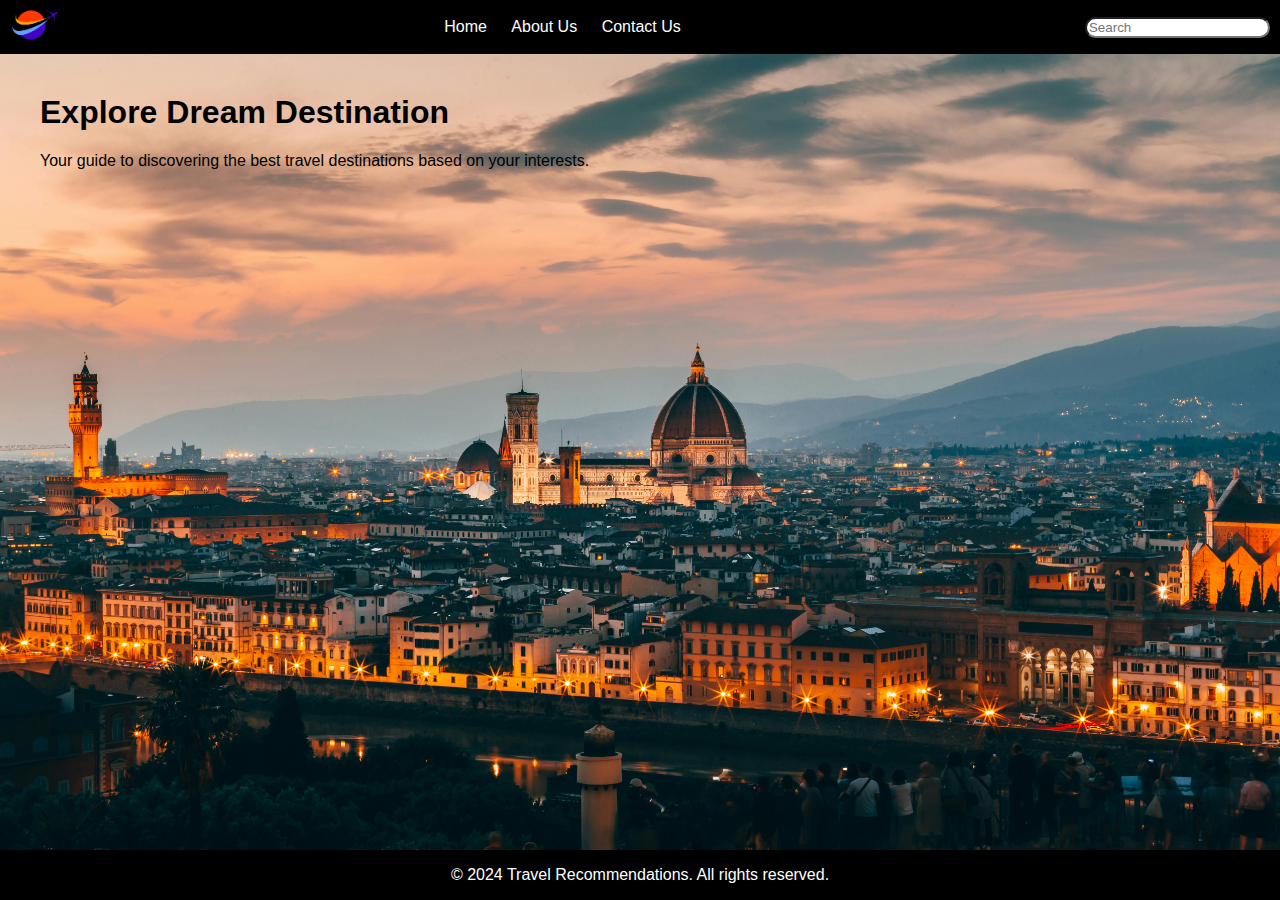
==== index.html @ 077947f7 "Travel Website" ====
<!DOCTYPE html>
<html lang="en">
  <head>
    <meta charset="UTF-8" />
    <meta name="viewport" content="width=device-width, initial-scale=1.0" />
    <title>Travel Recommendations - Home</title>
    <link rel="stylesheet" href="style.css" />
  </head>
  <body>
    <header>
      <div>
        <img class="logo" src="./images/logo.png" alt="" />
      </div>
      <nav>
        <ul>
          <li><a href="index.html">Home</a></li>
          <li><a href="about.html">About Us</a></li>
          <li><a href="contact.html">Contact Us</a></li>
        </ul>
      </nav>
      <div>
        <input type="text" placeholder="Search" />
      </div>
    </header>
    <main>
      <section id="intro">
        <h1>Explore Dream Destination</h1>
        <p>
          Your guide to discovering the best travel destinations based on your
          interests.
        </p>
      </section>
    </main>
    <footer>
      <p>&copy; 2024 Travel Recommendations. All rights reserved.</p>
    </footer>
    <script src="script.js"></script>
  </body>
</html>
---- style.css ----
body {
  height: 100vh;
  width: 100vw;
  background: url("./images/italy.jpg");
  background-repeat: no-repeat;
  background-position: center;
  background-size: cover;
  font-family: Arial, sans-serif;
  margin: 0;
  padding: 0;
  box-sizing: border-box;
}

header {
  display: flex;
  flex-direction: row;
  align-items: center;
  justify-content: space-between;
  background-color: black;
  color: white;
  padding: 0px 10px;
}
.logo {
  width: 50px;
  height: auto;
}
nav ul {
  list-style: none;
  padding: 5px;
  margin: 0;
  text-align: center;
}

nav ul li {
  display: inline;
  margin-right: 20px;
}

nav ul li a {
  color: #fff;
  text-decoration: none;
}

nav ul li a:hover {
  text-decoration: underline;
}
input {
  border-radius: 15px;
}
main {
  margin: 0;
}

section {
  position: relative;
  margin: 40px;
  color: black;
}

img {
  width: 100%;
  height: auto;
}

footer {
  background-color: black;
  color: #fff;
  text-align: center;
  position: fixed;
  bottom: 0;
  right: 0;
  left: 0;
}
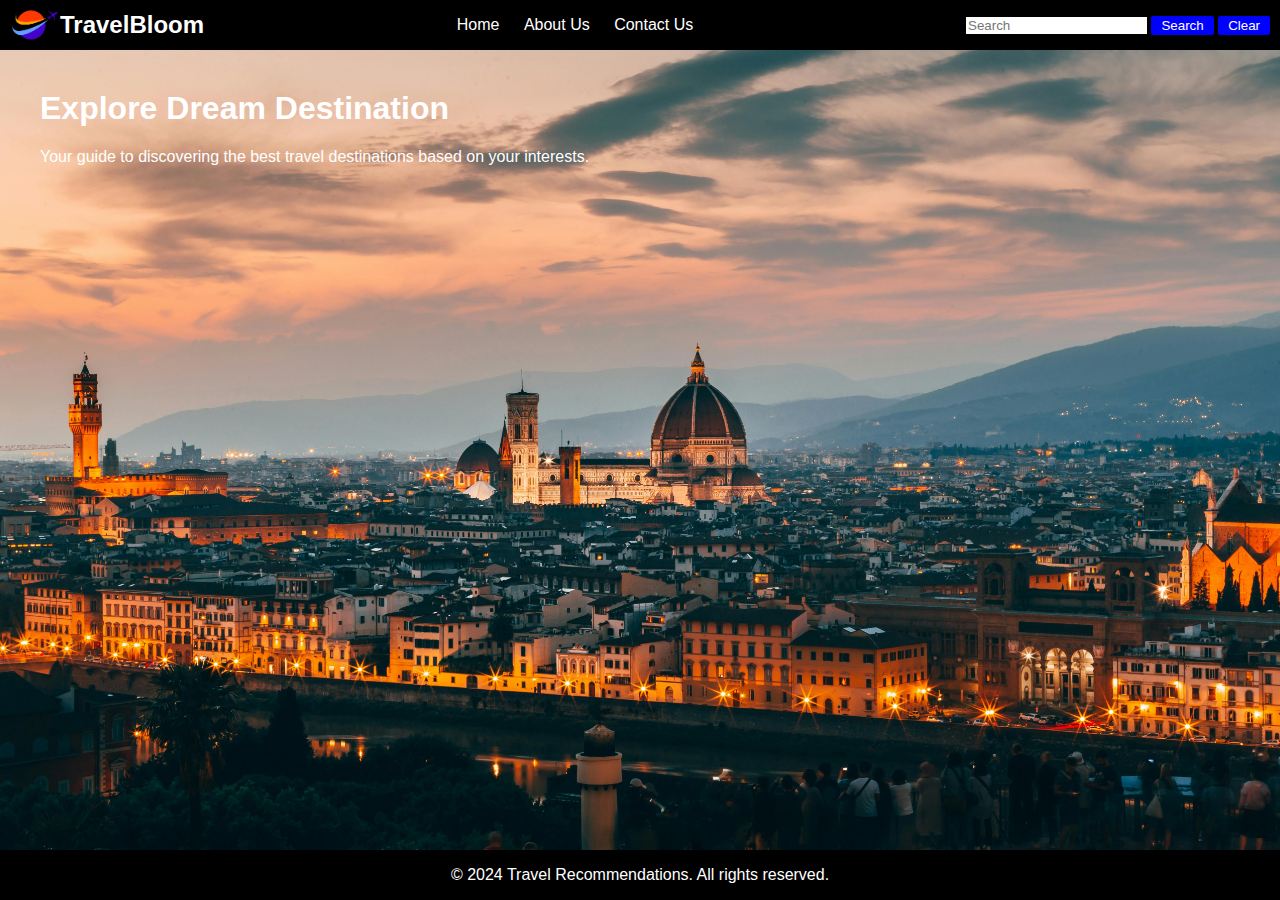
==== commit 074ed5ba: "Add buttons" ====
--- a/index.html
+++ b/index.html
@@ -8,8 +8,9 @@
   </head>
   <body>
     <header>
-      <div>
+      <div class="logo-container">
         <img class="logo" src="./images/logo.png" alt="" />
+        <h2>TravelBloom</h2>
       </div>
       <nav>
         <ul>
@@ -18,8 +19,10 @@
           <li><a href="contact.html">Contact Us</a></li>
         </ul>
       </nav>
-      <div>
-        <input type="text" placeholder="Search" />
+      <div class="search-container">
+        <input class="search" type="text" placeholder="Search" />
+        <button>Search</button>
+        <button>Clear</button>
       </div>
     </header>
     <main>
--- a/style.css
+++ b/style.css
@@ -1,6 +1,7 @@
 body {
   height: 100vh;
   width: 100vw;
+  min-width: 850px;
   background: url("./images/italy.jpg");
   background-repeat: no-repeat;
   background-position: center;
@@ -19,10 +20,16 @@
   background-color: black;
   color: white;
   padding: 0px 10px;
+  height: 50px;
+}
+
+.logo-container {
+  display: flex;
+  align-items: center;
 }
 .logo {
   width: 50px;
-  height: auto;
+  height: 50px;
 }
 nav ul {
   list-style: none;
@@ -44,8 +51,17 @@
 nav ul li a:hover {
   text-decoration: underline;
 }
-input {
-  border-radius: 15px;
+
+.search {
+  border: none;
+}
+
+button {
+  background-color: blue;
+  color: white;
+  border: none;
+  border-radius: 2px;
+  padding: 2px 10px;
 }
 main {
   margin: 0;
@@ -54,14 +70,31 @@
 section {
   position: relative;
   margin: 40px;
-  color: black;
+  color: white;
 }
 
 img {
   width: 100%;
   height: auto;
 }
-
+#contact {
+  background-color: black;
+  color: white;
+  width: 400px;
+  padding: 25px;
+  display: flex;
+  flex-direction: column;
+  justify-content: space-between;
+}
+#contact h1 {
+  width: 400px;
+}
+form {
+  width: 400px;
+  display: flex;
+  flex-direction: column;
+  gap: 5px;
+}
 footer {
   background-color: black;
   color: #fff;
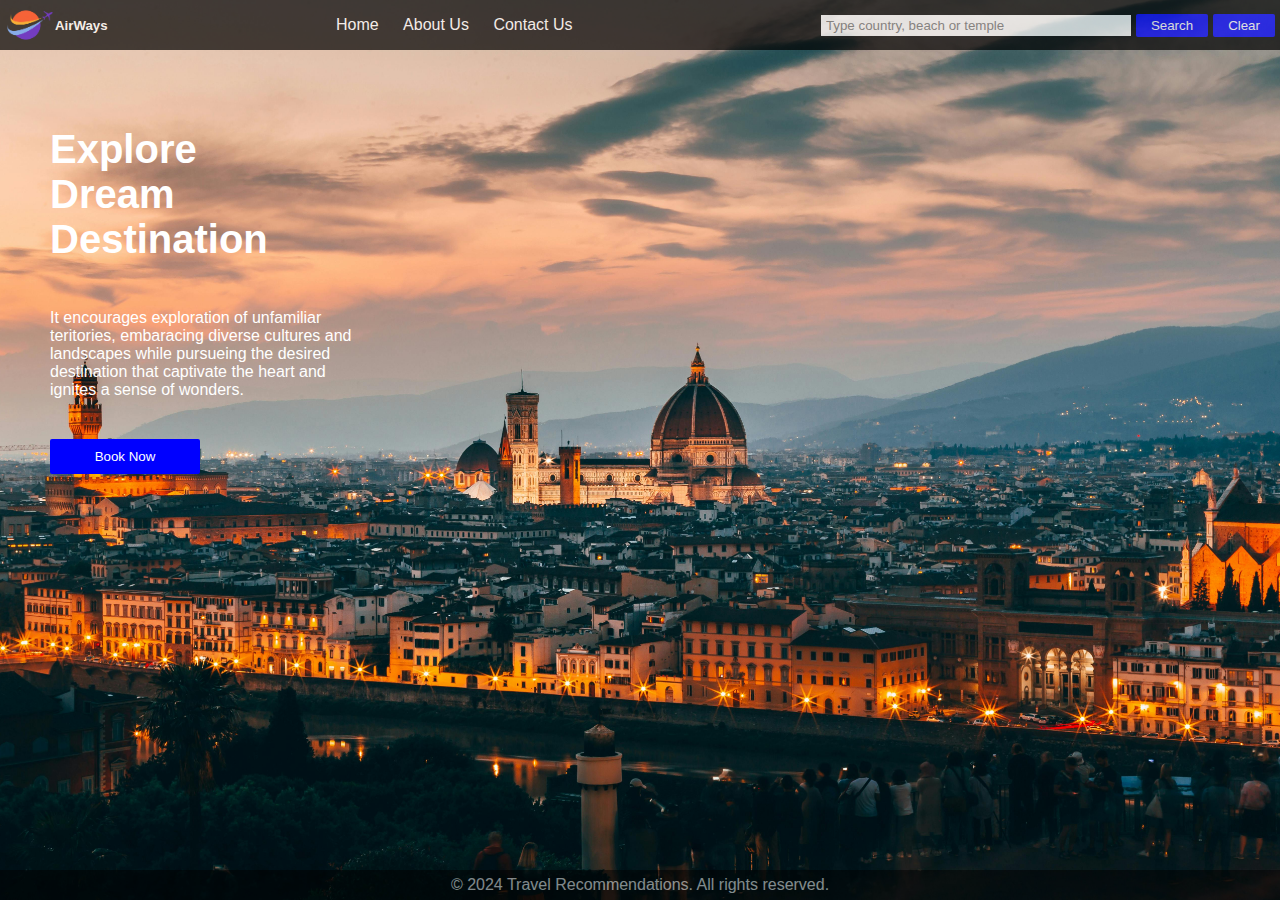
==== commit b047043e: "Add Search" ====
--- a/index.html
+++ b/index.html
@@ -3,14 +3,14 @@
   <head>
     <meta charset="UTF-8" />
     <meta name="viewport" content="width=device-width, initial-scale=1.0" />
-    <title>Travel Recommendations - Home</title>
+    <title>Home</title>
     <link rel="stylesheet" href="style.css" />
   </head>
   <body>
     <header>
       <div class="logo-container">
         <img class="logo" src="./images/logo.png" alt="" />
-        <h2>TravelBloom</h2>
+        <h5>AirWays</h5>
       </div>
       <nav>
         <ul>
@@ -20,23 +20,35 @@
         </ul>
       </nav>
       <div class="search-container">
-        <input class="search" type="text" placeholder="Search" />
-        <button>Search</button>
-        <button>Clear</button>
+        <input
+          id="searchInput"
+          type="text"
+          placeholder="Type country, beach or temple"
+        />
+        <button id="searchBtn">Search</button>
+        <button id="clearBtn">Clear</button>
       </div>
     </header>
     <main>
       <section id="intro">
-        <h1>Explore Dream Destination</h1>
+        <h1>
+          Explore <br />
+          Dream <br />Destination
+        </h1>
         <p>
-          Your guide to discovering the best travel destinations based on your
-          interests.
+          It encourages exploration of unfamiliar <br />
+          teritories, embaracing diverse cultures and <br />
+          landscapes while pursueing the desired <br />
+          destination that captivate the heart and <br />
+          ignites a sense of wonders.
         </p>
+        <button id="book">Book Now</button>
       </section>
+      <section class="hide" id="destination"></section>
     </main>
     <footer>
       <p>&copy; 2024 Travel Recommendations. All rights reserved.</p>
     </footer>
-    <script src="script.js"></script>
+    <script defer src="script.js"></script>
   </body>
 </html>
--- a/style.css
+++ b/style.css
@@ -19,8 +19,9 @@
   justify-content: space-between;
   background-color: black;
   color: white;
-  padding: 0px 10px;
+  padding: 0px 5px;
   height: 50px;
+  opacity: 0.7;
 }
 
 .logo-container {
@@ -51,31 +52,74 @@
 nav ul li a:hover {
   text-decoration: underline;
 }
-
-.search {
+.search-container {
+  display: flex;
+  align-items: center;
+  gap: 5px;
+}
+#searchInput {
   border: none;
+  padding: 3px 5px;
+  width: 300px;
 }
-
+button:hover {
+  background-color: #4caf50;
+}
 button {
   background-color: blue;
   color: white;
   border: none;
   border-radius: 2px;
-  padding: 2px 10px;
+  padding: 4px 15px;
 }
 main {
-  margin: 0;
+  display: flex;
+  flex-direction: row;
+  justify-content: space-between;
 }
 
-section {
-  position: relative;
-  margin: 40px;
+#intro {
+  padding: 50px;
+  width: 400px;
   color: white;
+  display: flex;
+  flex-direction: column;
+  align-items: space-between;
+}
+#intro h1 {
+  font-size: 40px;
+}
+#intro p {
+  margin: 20px 0;
+}
+#destination {
+  width: 400px;
+  border: 1px solid red;
+  height: 500px;
+  margin: 10px;
+  background-color: white;
+  box-shadow: black;
+  overflow: scroll;
+  scrollbar-width: none;
+  border: 5px solid white;
+  margin-right: 15px;
+}
+.hide {
+  display: none;
 }
 
-img {
-  width: 100%;
-  height: auto;
+#recom {
+  margin-bottom: 20px;
+}
+#destination img {
+  width: 400px;
+  height: 200px;
+}
+
+#book {
+  padding: 10px 30px;
+  width: 150px;
+  margin: 20px 0;
 }
 #contact {
   background-color: black;
@@ -85,6 +129,10 @@
   display: flex;
   flex-direction: column;
   justify-content: space-between;
+  border-radius: 15px;
+  opacity: 0.7;
+  margin: 50px;
+  padding-bottom: 30px;
 }
 #contact h1 {
   width: 400px;
@@ -95,6 +143,27 @@
   flex-direction: column;
   gap: 5px;
 }
+form input {
+  margin-bottom: 15px;
+}
+
+form textarea {
+  margin-bottom: 15px;
+}
+#about {
+  margin: 50px;
+  background-color: black;
+  opacity: 0.7;
+  color: white;
+  padding: 30px;
+  border-radius: 15px;
+  display: flex;
+  flex-direction: column;
+}
+#team {
+  display: flex;
+  justify-content: space-evenly;
+}
 footer {
   background-color: black;
   color: #fff;
@@ -103,4 +172,9 @@
   bottom: 0;
   right: 0;
   left: 0;
+  height: 30px;
+  display: flex;
+  align-items: center;
+  justify-content: center;
+  opacity: 0.5;
 }
